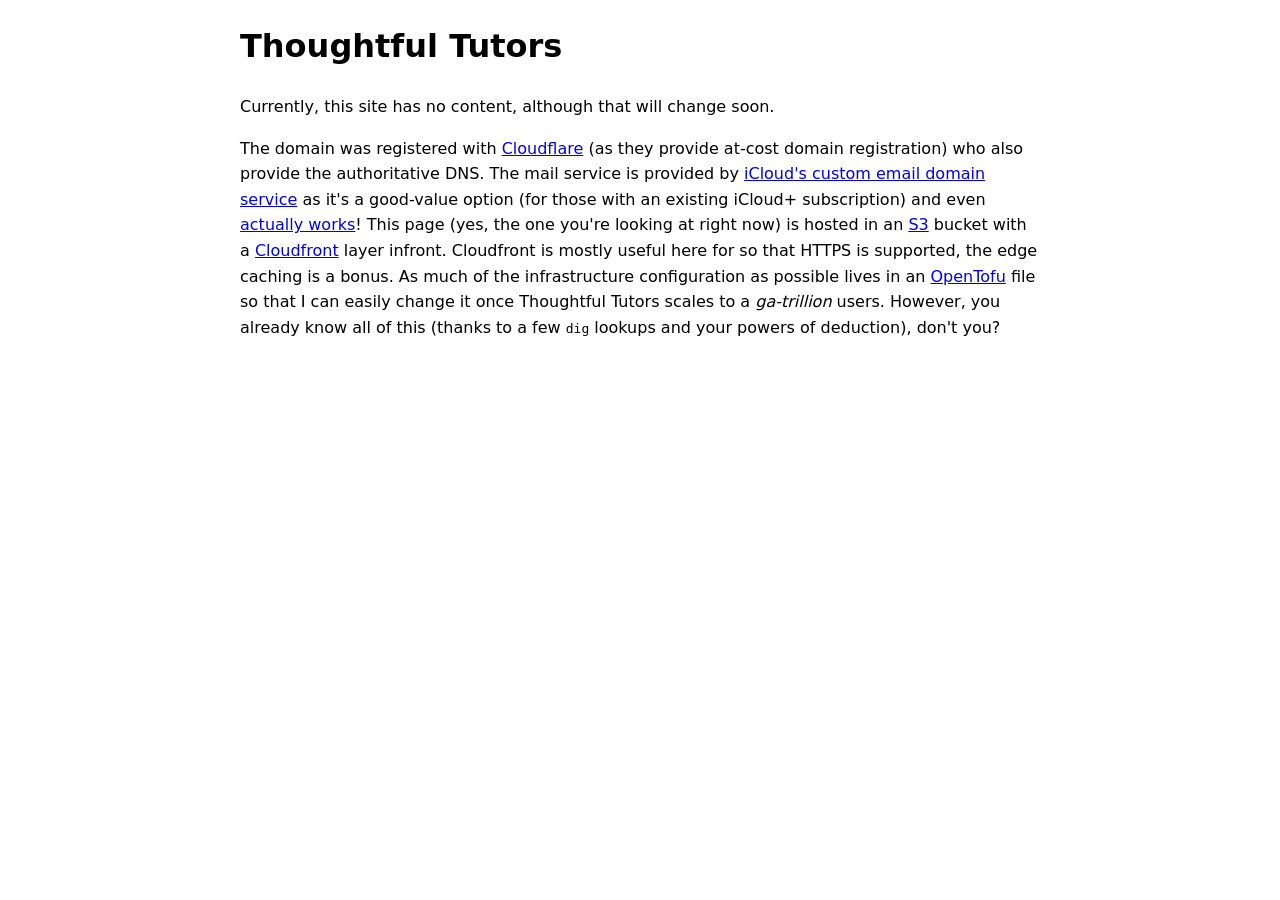
==== site/index.html @ aa3bd0c1 "refactor: introduce site directory" ====
<!DOCTYPE html>
<html lang="en-GB">
  <head>
    <title>Thoughtful Tutors</title>
    <style>
      body {
      max-width: 800px;
      margin-left: auto;
      margin-right: auto;
      line-height: 1.6;
      font-family: system-ui, sans-serif;
    }
    </style>
  </head>
  <body>
    <H1>Thoughtful Tutors</H1>
    <p>Currently, this site has no content, although that will change soon.</p>
    <p>
      The domain was registered with
      <a href="https://www.cloudflare.com/en-gb/products/registrar/">Cloudflare</a>
      (as they provide at-cost domain registration) who also provide the authoritative DNS.
      The mail service is provided by
      <a href="https://support.apple.com/en-gb/102540">iCloud's custom email domain service</a>
      as it's a good-value option (for those with an existing iCloud+ subscription) and even
      <a href="mailto:dev@thoughtfultutors.co.uk">actually works</a>!
      This page (yes, the one you're looking at right now) is hosted in an
      <a href="https://aws.amazon.com/s3/">S3</a>
      bucket with a
      <a href="https://aws.amazon.com/cloudfront/">Cloudfront</a>
      layer infront.
      Cloudfront is mostly useful here for so that HTTPS is supported, the edge caching is a bonus. 
      As much of the infrastructure configuration as possible lives in an
      <a href="https://opentofu.org/">OpenTofu</a>
      file so that I can easily change it once Thoughtful Tutors scales to a
      <i>ga-trillion</i>
      users.
However, you already know all of this (thanks to a few
      <code>dig</code>
      lookups and your powers of deduction), don't you?
    </p>
  </body>
</html>
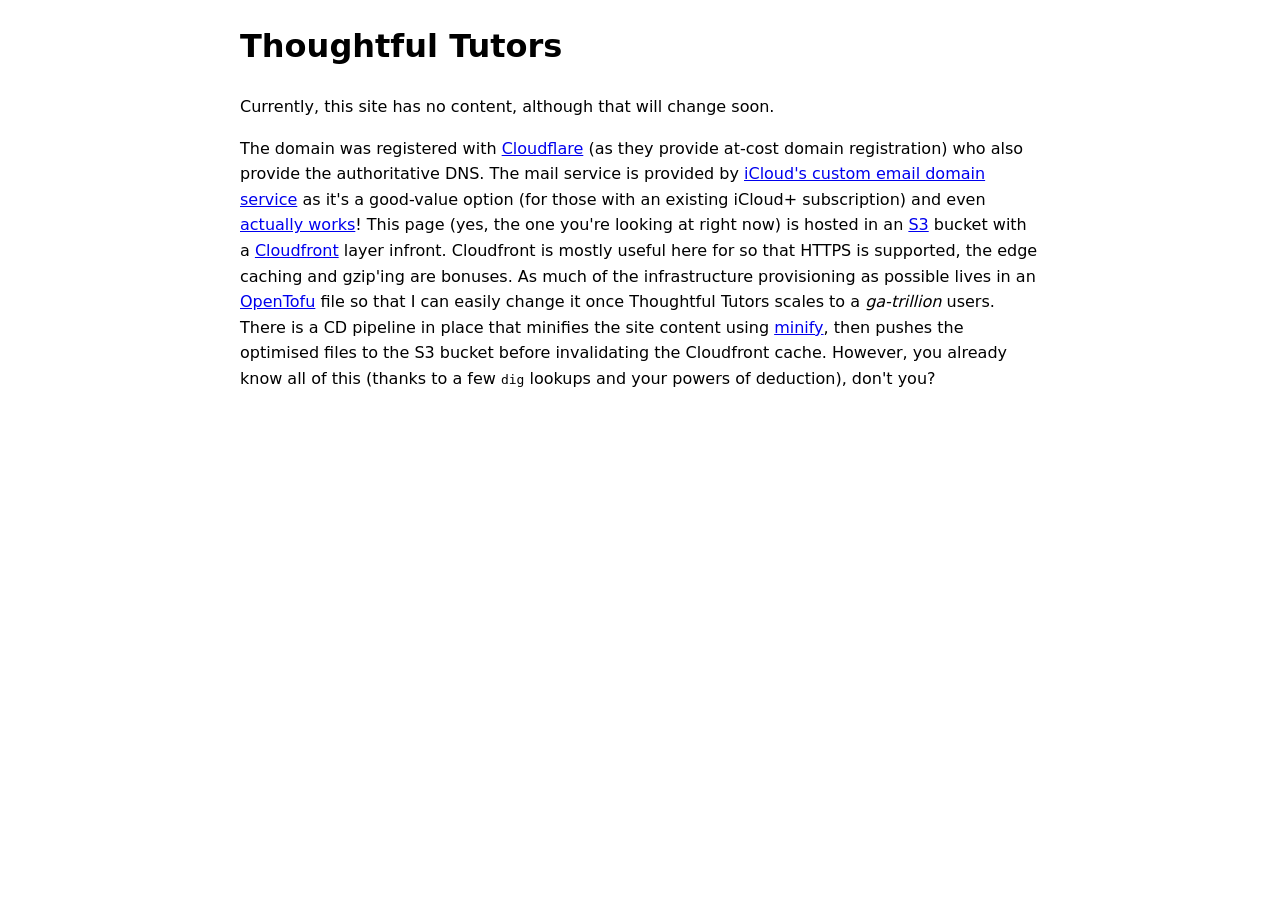
==== commit 8adb2cda: "feat: mention the CD pipeline in the index.html, add to README once implemented" ====
--- a/site/index.html
+++ b/site/index.html
@@ -1,16 +1,10 @@
 <!DOCTYPE html>
 <html lang="en-GB">
   <head>
+    <meta charset="UTF-8">
+    <meta name="viewport" content="width=device-width, initial-scale=1.0">
     <title>Thoughtful Tutors</title>
-    <style>
-      body {
-      max-width: 800px;
-      margin-left: auto;
-      margin-right: auto;
-      line-height: 1.6;
-      font-family: system-ui, sans-serif;
-    }
-    </style>
+    <link rel="stylesheet" href="styles.css">
   </head>
   <body>
     <H1>Thoughtful Tutors</H1>
@@ -28,13 +22,16 @@
       bucket with a
       <a href="https://aws.amazon.com/cloudfront/">Cloudfront</a>
       layer infront.
-      Cloudfront is mostly useful here for so that HTTPS is supported, the edge caching is a bonus. 
-      As much of the infrastructure configuration as possible lives in an
+      Cloudfront is mostly useful here for so that HTTPS is supported, the edge caching and gzip'ing are bonuses. 
+      As much of the infrastructure provisioning as possible lives in an
       <a href="https://opentofu.org/">OpenTofu</a>
       file so that I can easily change it once Thoughtful Tutors scales to a
       <i>ga-trillion</i>
       users.
-However, you already know all of this (thanks to a few
+      There is a CD pipeline in place that minifies the site content using
+      <a href="https://github.com/tdewolff/minify/tree/master">minify</a>,
+      then pushes the optimised files to the S3 bucket before invalidating the Cloudfront cache.
+      However, you already know all of this (thanks to a few
       <code>dig</code>
       lookups and your powers of deduction), don't you?
     </p>
--- a/site/styles.css
+++ b/site/styles.css
@@ -0,0 +1,7 @@
+body {
+  max-width: 800px;
+  margin-left: auto;
+  margin-right: auto;
+  line-height: 1.6;
+  font-family: system-ui, sans-serif;
+}
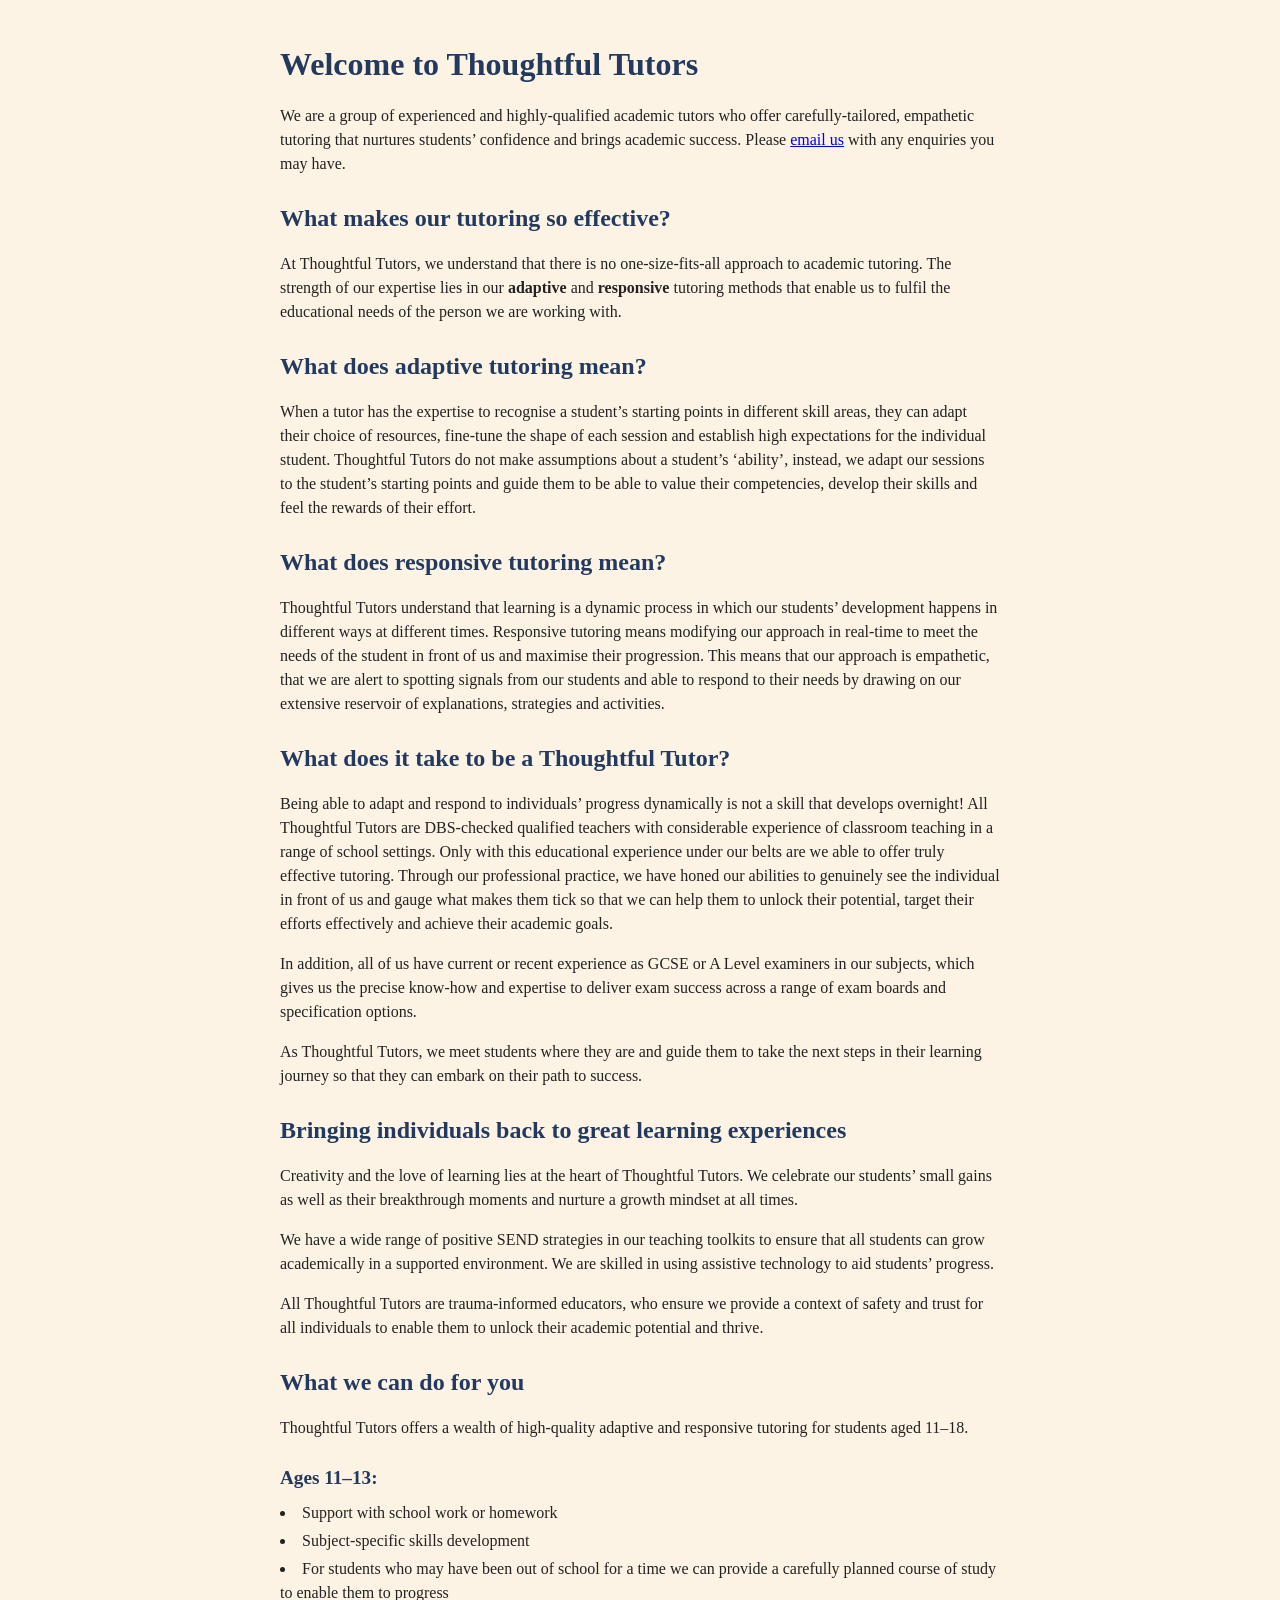
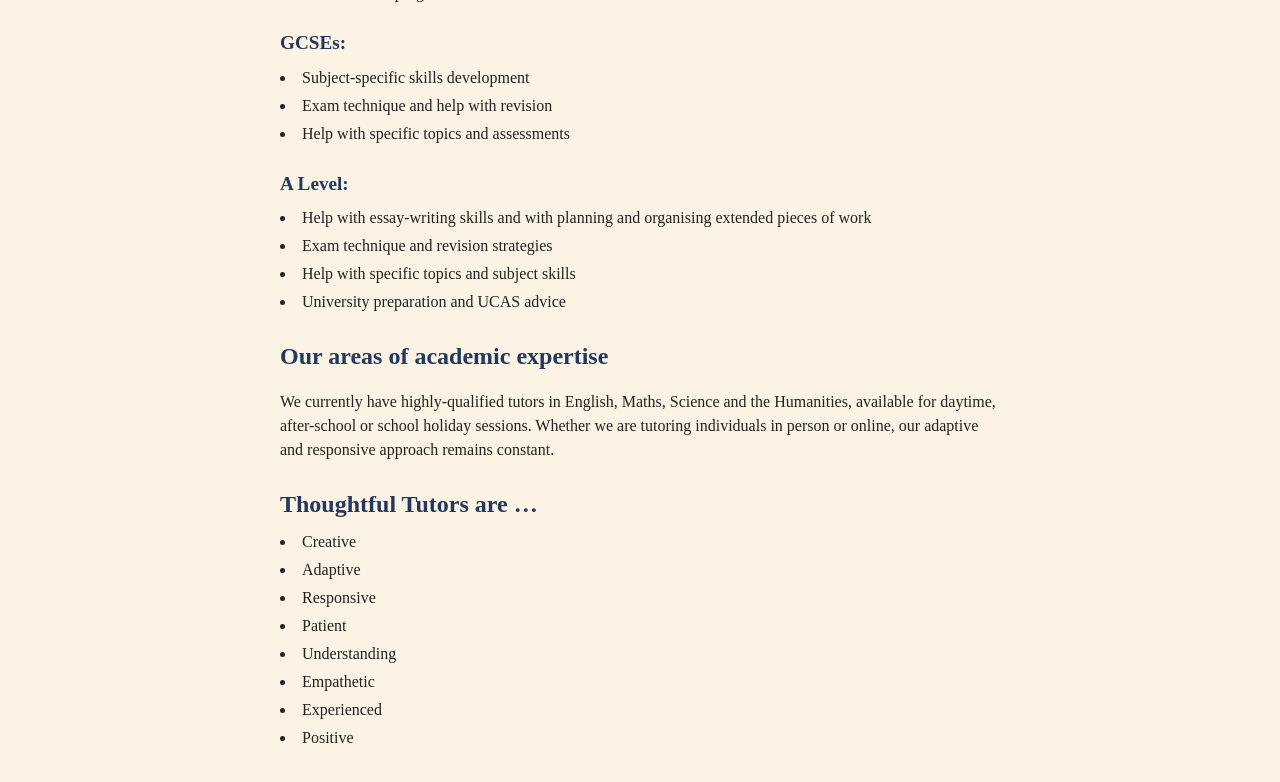
==== commit df53dada: "feat: add the first round of copy changes" ====
--- a/site/index.html
+++ b/site/index.html
@@ -1,5 +1,5 @@
 <!DOCTYPE html>
-<html lang="en-GB">
+<html lang="en">
   <head>
     <meta charset="UTF-8">
     <meta name="viewport" content="width=device-width, initial-scale=1.0">
@@ -7,33 +7,82 @@
     <link rel="stylesheet" href="styles.css">
   </head>
   <body>
-    <H1>Thoughtful Tutors</H1>
-    <p>Currently, this site has no content, although that will change soon.</p>
-    <p>
-      The domain was registered with
-      <a href="https://www.cloudflare.com/en-gb/products/registrar/">Cloudflare</a>
-      (as they provide at-cost domain registration) who also provide the authoritative DNS.
-      The mail service is provided by
-      <a href="https://support.apple.com/en-gb/102540">iCloud's custom email domain service</a>
-      as it's a good-value option (for those with an existing iCloud+ subscription) and even
-      <a href="mailto:dev@thoughtfultutors.co.uk">actually works</a>!
-      This page (yes, the one you're looking at right now) is hosted in an
-      <a href="https://aws.amazon.com/s3/">S3</a>
-      bucket with a
-      <a href="https://aws.amazon.com/cloudfront/">Cloudfront</a>
-      layer infront.
-      Cloudfront is mostly useful here for so that HTTPS is supported, the edge caching and gzip'ing are bonuses. 
-      As much of the infrastructure provisioning as possible lives in an
-      <a href="https://opentofu.org/">OpenTofu</a>
-      file so that I can easily change it once Thoughtful Tutors scales to a
-      <i>ga-trillion</i>
-      users.
-      There is a CD pipeline in place that minifies the site content using
-      <a href="https://github.com/tdewolff/minify/tree/master">minify</a>,
-      then pushes the optimised files to the S3 bucket before invalidating the Cloudfront cache.
-      However, you already know all of this (thanks to a few
-      <code>dig</code>
-      lookups and your powers of deduction), don't you?
-    </p>
+    <header>
+      <h1>Welcome to Thoughtful Tutors</h1>
+    </header>
+    <main>
+      <p>We are a group of experienced and highly-qualified academic tutors who offer carefully-tailored, empathetic tutoring that nurtures students’ confidence and brings academic success.
+		Please
+        <a href="mailto:info@thoughtfultutors.co.uk">email us</a>
+        with any enquiries you may have.</p>
+      <section>
+        <h2>What makes our tutoring so effective?</h2>
+        <p>At Thoughtful Tutors, we understand that there is no one-size-fits-all approach to academic tutoring. The strength of our expertise lies in our
+          <b>adaptive</b>
+          and
+          <b>responsive</b>
+          tutoring methods that enable us to fulfil the educational needs of the person we are working with.</p>
+      </section>
+      <section>
+        <h2>What does adaptive tutoring mean?</h2>
+        <p>When a tutor has the expertise to recognise a student’s starting points in different skill areas, they can adapt their choice of resources, fine-tune the shape of each session and establish high expectations for the individual student. Thoughtful Tutors do not make assumptions about a student’s ‘ability’, instead, we adapt our sessions to the student’s starting points and guide them to be able to value their competencies, develop their skills and feel the rewards of their effort.</p>
+      </section>
+      <section>
+        <h2>What does responsive tutoring mean?</h2>
+        <p>Thoughtful Tutors understand that learning is a dynamic process in which our students’ development happens in different ways at different times. Responsive tutoring means modifying our approach in real-time to meet the needs of the student in front of us and maximise their progression. This means that our approach is empathetic, that we are alert to spotting signals from our students and able to respond to their needs by drawing on our extensive reservoir of explanations, strategies and activities.</p>
+      </section>
+      <section>
+        <h2>What does it take to be a Thoughtful Tutor?</h2>
+        <p>Being able to adapt and respond to individuals’ progress dynamically is not a skill that develops overnight! All Thoughtful Tutors are DBS-checked qualified teachers with considerable experience of classroom teaching in a range of school settings. Only with this educational experience under our belts are we able to offer truly effective tutoring. Through our professional practice, we have honed our abilities to genuinely see the individual in front of us and gauge what makes them tick so that we can help them to unlock their potential, target their efforts effectively and achieve their academic goals.</p>
+        <p>In addition, all of us have current or recent experience as GCSE or A Level examiners in our subjects, which gives us the precise know-how and expertise to deliver exam success across a range of exam boards and specification options.</p>
+        <p>As Thoughtful Tutors, we meet students where they are and guide them to take the next steps in their learning journey so that they can embark on their path to success.</p>
+      </section>
+      <section>
+        <h2>Bringing individuals back to great learning experiences</h2>
+        <p>Creativity and the love of learning lies at the heart of Thoughtful Tutors. We celebrate our students’ small gains as well as their breakthrough moments and nurture a growth mindset at all times.</p>
+        <p>We have a wide range of positive SEND strategies in our teaching toolkits to ensure that all students can grow academically in a supported environment. We are skilled in using assistive technology to aid students’ progress.</p>
+        <p>All Thoughtful Tutors are trauma-informed educators, who ensure we provide a context of safety and trust for all individuals to enable them to unlock their academic potential and thrive.</p>
+      </section>
+      <section>
+        <h2>What we can do for you</h2>
+        <p>Thoughtful Tutors offers a wealth of high-quality adaptive and responsive tutoring for students aged 11–18.</p>
+        <h3>Ages 11–13:</h3>
+        <ul>
+          <li>Support with school work or homework</li>
+          <li>Subject-specific skills development</li>
+          <li>For students who may have been out of school for a time we can provide a carefully planned course of study to enable them to progress</li>
+        </ul>
+        <h3>GCSEs:</h3>
+        <ul>
+          <li>Subject-specific skills development</li>
+          <li>Exam technique and help with revision</li>
+          <li>Help with specific topics and assessments</li>
+        </ul>
+        <h3>A Level:</h3>
+        <ul>
+          <li>Help with essay-writing skills and with planning and organising extended pieces of work</li>
+          <li>Exam technique and revision strategies</li>
+          <li>Help with specific topics and subject skills</li>
+          <li>University preparation and UCAS advice</li>
+        </ul>
+      </section>
+      <section>
+        <h2>Our areas of academic expertise</h2>
+        <p>We currently have highly-qualified tutors in English, Maths, Science and the Humanities, available for daytime, after-school or school holiday sessions. Whether we are tutoring individuals in person or online, our adaptive and responsive approach remains constant.</p>
+      </section>
+      <section>
+        <h2>Thoughtful Tutors are …</h2>
+        <ul>
+          <li>Creative</li>
+          <li>Adaptive</li>
+          <li>Responsive</li>
+          <li>Patient</li>
+          <li>Understanding</li>
+          <li>Empathetic</li>
+          <li>Experienced</li>
+          <li>Positive</li>
+        </ul>
+      </section>
+    </main>
   </body>
 </html>
--- a/site/styles.css
+++ b/site/styles.css
@@ -1,7 +1,65 @@
-body {
-  max-width: 800px;
-  margin-left: auto;
-  margin-right: auto;
-  line-height: 1.6;
-  font-family: system-ui, sans-serif;
-}
+<style>
+  /* Basic Reset */
+  *, *::before, *::after {
+    box-sizing: border-box;
+  }
+
+  body {
+    margin: 0;
+    font-family: "Georgia", "Times New Roman", serif;
+    background-color: #fcf3e4; /* Similar to Financial Times paper tone */
+    color: #222;
+    line-height: 1.5;
+    padding: 1rem;
+    max-width: 720px;
+    margin-left: auto;
+    margin-right: auto;
+  }
+
+  h1, h2, h3 {
+    color: #23395d;
+    font-weight: 600;
+    margin-top: 1.5rem;
+    margin-bottom: 0.5rem;
+  }
+
+  h1 {
+    font-size: 2rem;
+  }
+
+  h2 {
+    font-size: 1.5rem;
+  }
+
+  h3 {
+    font-size: 1.2rem;
+  }
+
+  p {
+    margin-bottom: 1rem;
+  }
+
+  ul {
+    list-style: inside disc;
+    margin: 0 0 1rem 0;
+    padding-left: 0;
+  }
+
+  li {
+    margin-bottom: 0.25rem;
+  }
+
+  /* Dark mode */
+  @media (prefers-color-scheme: dark) {
+    body {
+      background-color: #121212;
+      color: #e0e0e0;
+    }
+    h1, h2, h3 {
+      color: #81d8d0;
+    }
+    a {
+      color: #80cbc4;
+    }
+  }
+</style>
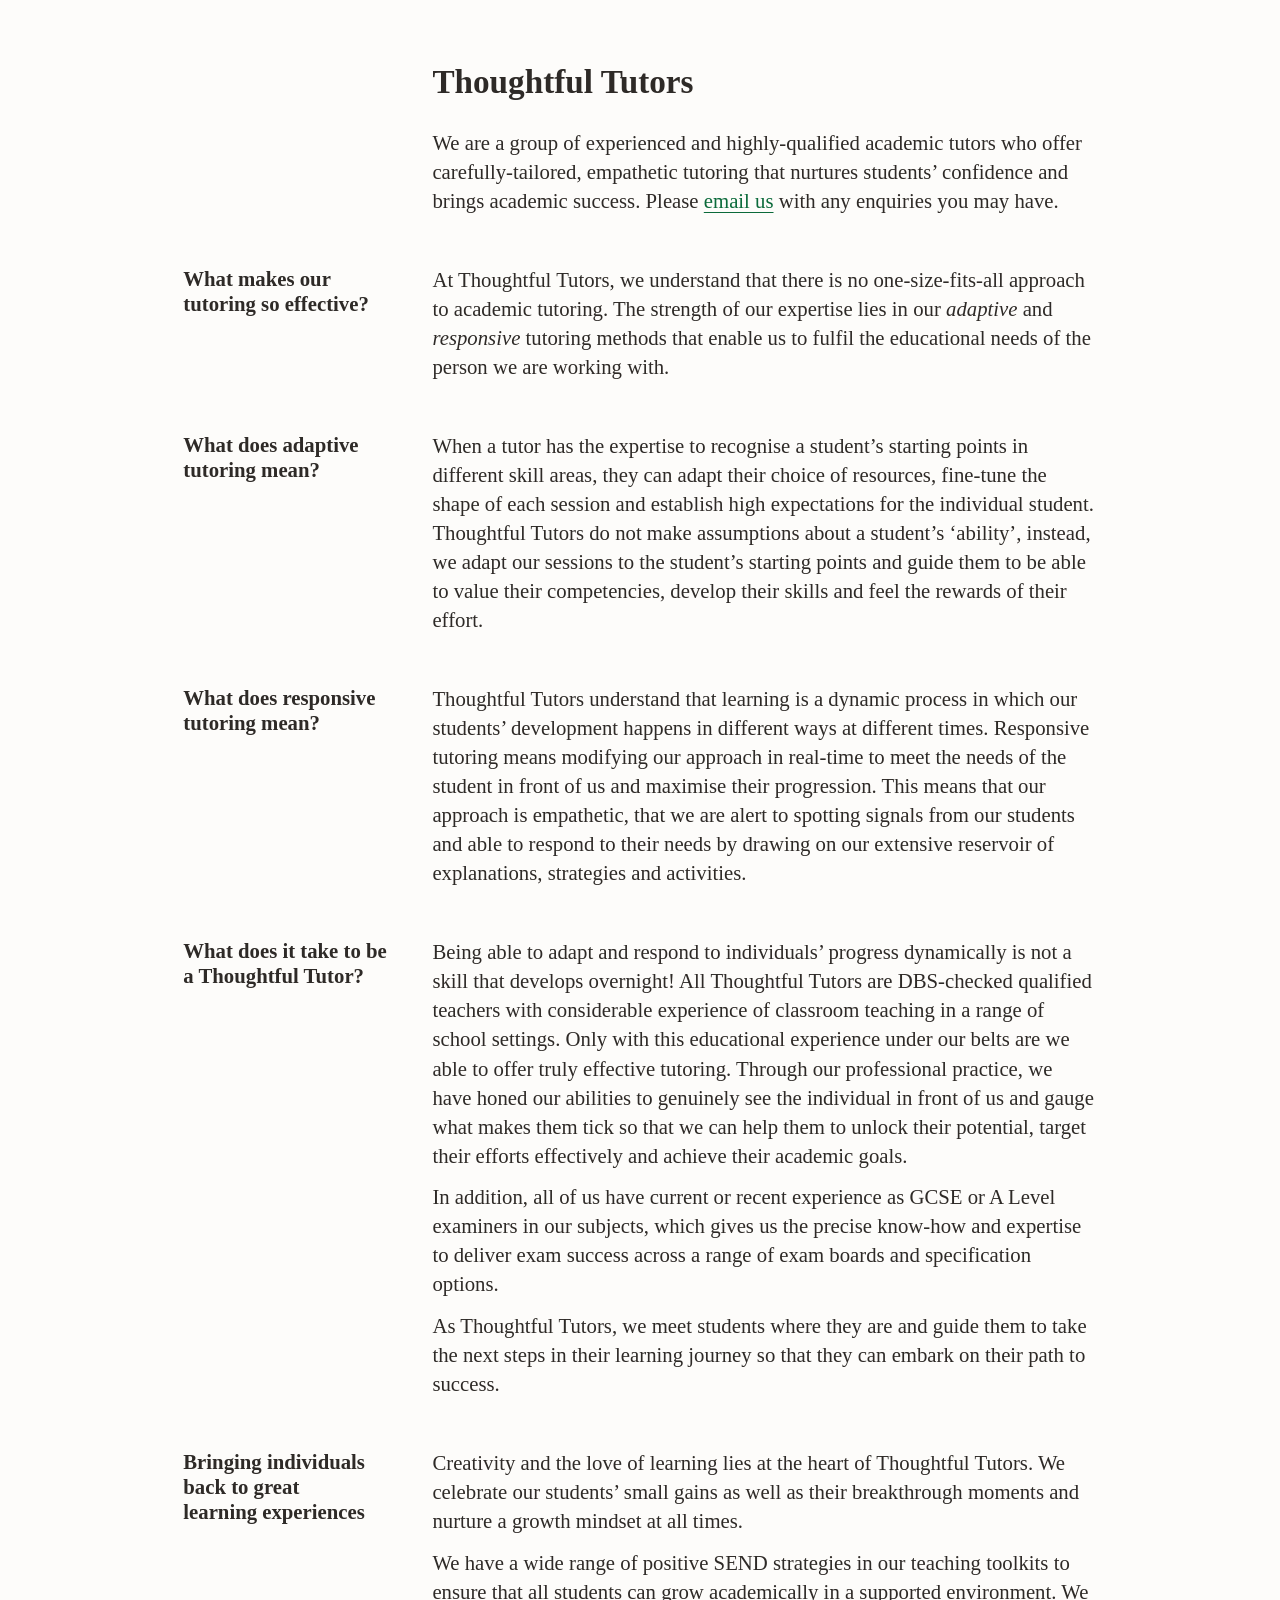
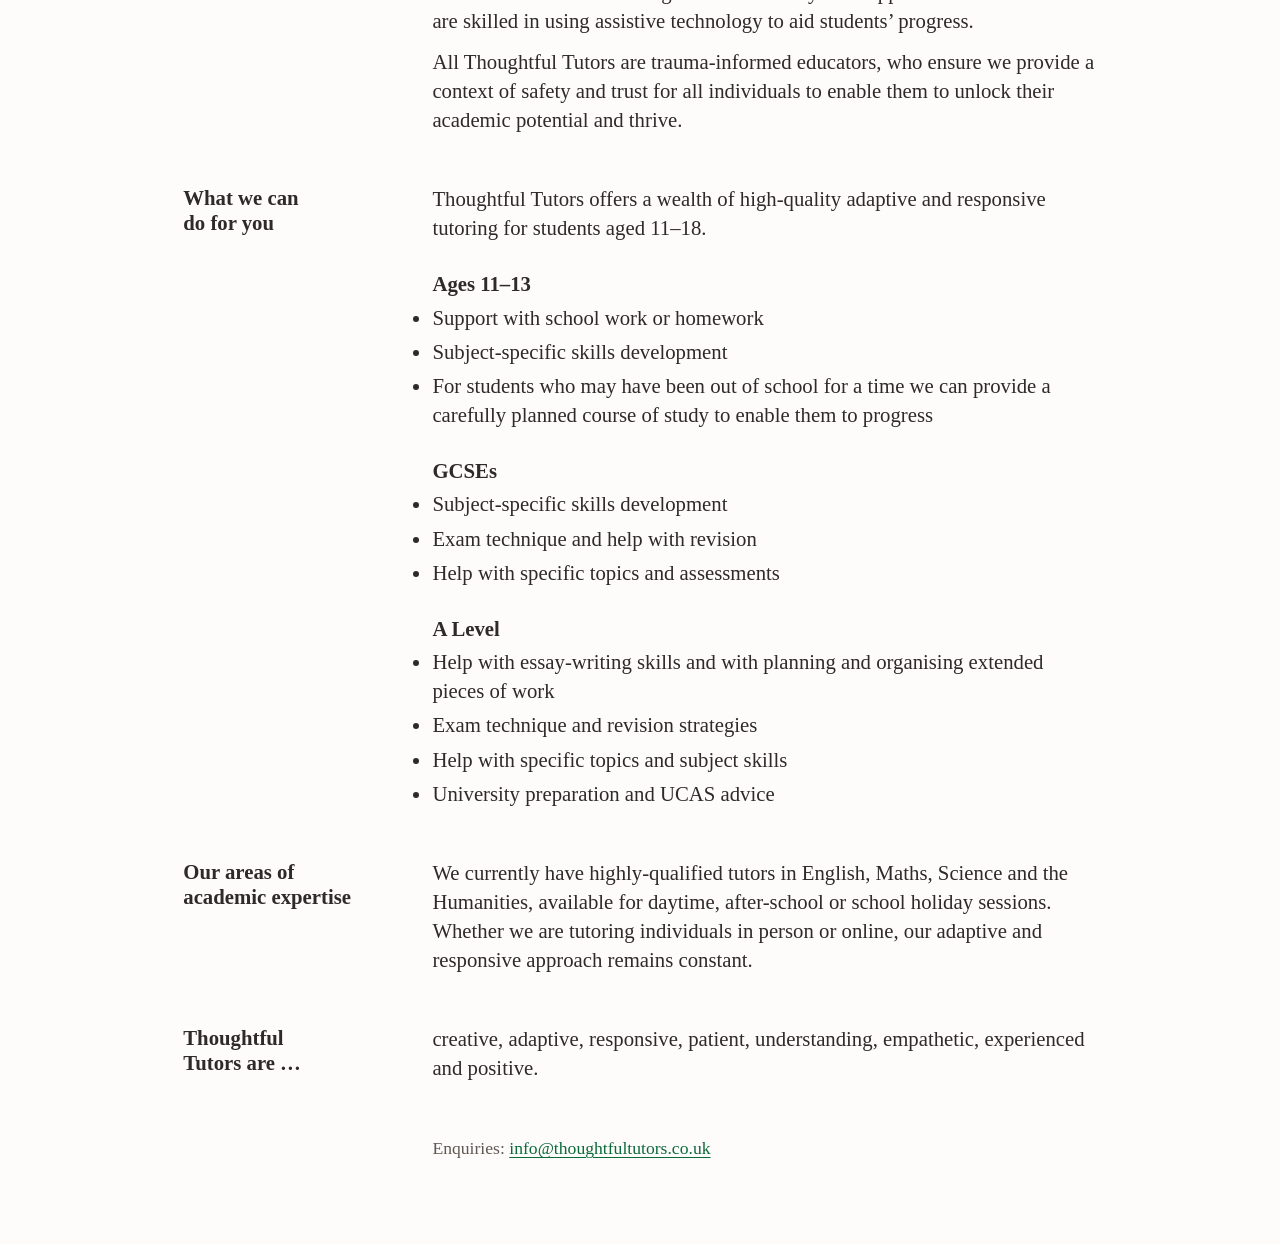
==== commit fab528c8: "feat!: move hosting from AWS to Cloudflare Workers and reset typography Serve site/ as Cloudflare Wo" ====
--- a/site/index.html
+++ b/site/index.html
@@ -1,88 +1,203 @@
 <!DOCTYPE html>
-<html lang="en">
+<html lang="en-GB">
   <head>
     <meta charset="UTF-8">
     <meta name="viewport" content="width=device-width, initial-scale=1.0">
     <title>Thoughtful Tutors</title>
-    <link rel="stylesheet" href="styles.css">
+    <meta name="description" content="Adaptive, responsive tutoring for students aged 11–18 from DBS-checked qualified teachers who are also GCSE and A Level examiners.">
+    <meta name="color-scheme" content="light dark">
+    <link rel="canonical" href="https://thoughtfultutors.co.uk/">
+    <link rel="icon" href="data:,">
+    <style>
+      /* Typography follows Butterick's Practical Typography: body text first,
+         15–25px type, 120–145% line spacing, 45–90 characters per line,
+         subtle headings, colour only on links. */
+      :root {
+        --paper: #fdfcfa;
+        --ink: #2e2a27;
+        --quiet: #5f5853;
+        --link: #0b6a3a;
+      }
+
+      @media (prefers-color-scheme: dark) {
+        :root {
+          --paper: #1c1b1a;
+          --ink: #e6e1dc;
+          --quiet: #a8a09a;
+          --link: #7fd3a0;
+        }
+      }
+
+      *, *::before, *::after { box-sizing: border-box; }
+
+      html {
+        /* Type and measure scale together, so line length holds at every width. */
+        font-size: clamp(18px, 15px + 0.45vw, 21px);
+        -webkit-text-size-adjust: 100%;
+      }
+
+      body {
+        margin: 0;
+        padding: 3rem max(1.25rem, 5vw) 4rem;
+        background: var(--paper);
+        color: var(--ink);
+        font-family: Charter, "Bitstream Charter", "Sitka Text", Cambria, Georgia, serif;
+        line-height: 1.4;
+        font-kerning: normal;
+        text-rendering: optimizeLegibility;
+      }
+
+      .page {
+        max-width: 32em;
+        margin-inline: auto;
+      }
+
+      h1, h2, h3 {
+        font-weight: bold;
+        line-height: 1.2;
+        hyphens: manual;
+        text-wrap: balance;
+      }
+
+      h1 { font-size: 1.6em; margin: 0 0 0.8em; }
+      h2 { font-size: 1.1em; margin: 2.4em 0 0.5em; }
+      h3 { font-size: 1em; margin: 1.4em 0 0.3em; }
+
+      p, ul { margin: 0; }
+      p + p, p + ul, ul + p { margin-top: 0.6em; }
+
+      ul { padding-left: 1.1em; }
+      li + li { margin-top: 0.25em; }
+
+      a {
+        color: var(--link);
+        text-decoration-thickness: 0.06em;
+        text-underline-offset: 0.18em;
+      }
+      a:hover { text-decoration-thickness: 0.12em; }
+      a:focus-visible { outline: 2px solid var(--link); outline-offset: 2px; }
+
+      /* The brand's own list, read as the sentence it begins. */
+      .are ul { list-style: none; }
+      .are li { display: inline; }
+      .are li::after { content: ", "; }
+      .are li:nth-last-child(2)::after { content: " and "; }
+      .are li:last-child::after { content: "."; }
+
+      footer {
+        margin-top: 3em;
+        color: var(--quiet);
+        font-size: 0.85em;
+      }
+
+      /* Wide screens: headings move into the left margin as side heads,
+         and the text column keeps its measure. */
+      @media (min-width: 62em) {
+        .page { max-width: 44rem; }
+        header, section, footer {
+          display: grid;
+          grid-template-columns: 10rem 32rem;
+          column-gap: 2rem;
+        }
+        header > *, section > *, footer > * { grid-column: 2; }
+        section > h2 {
+          grid-column: 1;
+          grid-row: 1 / span 20;
+          font-size: 1em;
+          margin: 0;
+          padding-top: 0.05em;
+        }
+        section { margin-top: 2.4em; }
+        section > h2 + * { margin-top: 0; }
+        /* Bullets hang in the margin, so text keeps one left edge. */
+        ul { padding-left: 0; }
+      }
+    </style>
   </head>
   <body>
-    <header>
-      <h1>Welcome to Thoughtful Tutors</h1>
-    </header>
-    <main>
-      <p>We are a group of experienced and highly-qualified academic tutors who offer carefully-tailored, empathetic tutoring that nurtures students’ confidence and brings academic success.
-		Please
-        <a href="mailto:info@thoughtfultutors.co.uk">email us</a>
-        with any enquiries you may have.</p>
-      <section>
-        <h2>What makes our tutoring so effective?</h2>
-        <p>At Thoughtful Tutors, we understand that there is no one-size-fits-all approach to academic tutoring. The strength of our expertise lies in our
-          <b>adaptive</b>
-          and
-          <b>responsive</b>
-          tutoring methods that enable us to fulfil the educational needs of the person we are working with.</p>
-      </section>
-      <section>
-        <h2>What does adaptive tutoring mean?</h2>
-        <p>When a tutor has the expertise to recognise a student’s starting points in different skill areas, they can adapt their choice of resources, fine-tune the shape of each session and establish high expectations for the individual student. Thoughtful Tutors do not make assumptions about a student’s ‘ability’, instead, we adapt our sessions to the student’s starting points and guide them to be able to value their competencies, develop their skills and feel the rewards of their effort.</p>
-      </section>
-      <section>
-        <h2>What does responsive tutoring mean?</h2>
-        <p>Thoughtful Tutors understand that learning is a dynamic process in which our students’ development happens in different ways at different times. Responsive tutoring means modifying our approach in real-time to meet the needs of the student in front of us and maximise their progression. This means that our approach is empathetic, that we are alert to spotting signals from our students and able to respond to their needs by drawing on our extensive reservoir of explanations, strategies and activities.</p>
-      </section>
-      <section>
-        <h2>What does it take to be a Thoughtful Tutor?</h2>
-        <p>Being able to adapt and respond to individuals’ progress dynamically is not a skill that develops overnight! All Thoughtful Tutors are DBS-checked qualified teachers with considerable experience of classroom teaching in a range of school settings. Only with this educational experience under our belts are we able to offer truly effective tutoring. Through our professional practice, we have honed our abilities to genuinely see the individual in front of us and gauge what makes them tick so that we can help them to unlock their potential, target their efforts effectively and achieve their academic goals.</p>
-        <p>In addition, all of us have current or recent experience as GCSE or A Level examiners in our subjects, which gives us the precise know-how and expertise to deliver exam success across a range of exam boards and specification options.</p>
-        <p>As Thoughtful Tutors, we meet students where they are and guide them to take the next steps in their learning journey so that they can embark on their path to success.</p>
-      </section>
-      <section>
-        <h2>Bringing individuals back to great learning experiences</h2>
-        <p>Creativity and the love of learning lies at the heart of Thoughtful Tutors. We celebrate our students’ small gains as well as their breakthrough moments and nurture a growth mindset at all times.</p>
-        <p>We have a wide range of positive SEND strategies in our teaching toolkits to ensure that all students can grow academically in a supported environment. We are skilled in using assistive technology to aid students’ progress.</p>
-        <p>All Thoughtful Tutors are trauma-informed educators, who ensure we provide a context of safety and trust for all individuals to enable them to unlock their academic potential and thrive.</p>
-      </section>
-      <section>
-        <h2>What we can do for you</h2>
-        <p>Thoughtful Tutors offers a wealth of high-quality adaptive and responsive tutoring for students aged 11–18.</p>
-        <h3>Ages 11–13:</h3>
-        <ul>
-          <li>Support with school work or homework</li>
-          <li>Subject-specific skills development</li>
-          <li>For students who may have been out of school for a time we can provide a carefully planned course of study to enable them to progress</li>
-        </ul>
-        <h3>GCSEs:</h3>
-        <ul>
-          <li>Subject-specific skills development</li>
-          <li>Exam technique and help with revision</li>
-          <li>Help with specific topics and assessments</li>
-        </ul>
-        <h3>A Level:</h3>
-        <ul>
-          <li>Help with essay-writing skills and with planning and organising extended pieces of work</li>
-          <li>Exam technique and revision strategies</li>
-          <li>Help with specific topics and subject skills</li>
-          <li>University preparation and UCAS advice</li>
-        </ul>
-      </section>
-      <section>
-        <h2>Our areas of academic expertise</h2>
-        <p>We currently have highly-qualified tutors in English, Maths, Science and the Humanities, available for daytime, after-school or school holiday sessions. Whether we are tutoring individuals in person or online, our adaptive and responsive approach remains constant.</p>
-      </section>
-      <section>
-        <h2>Thoughtful Tutors are …</h2>
-        <ul>
-          <li>Creative</li>
-          <li>Adaptive</li>
-          <li>Responsive</li>
-          <li>Patient</li>
-          <li>Understanding</li>
-          <li>Empathetic</li>
-          <li>Experienced</li>
-          <li>Positive</li>
-        </ul>
-      </section>
-    </main>
+    <div class="page">
+      <header>
+        <h1>Thoughtful Tutors</h1>
+        <p>We are a group of experienced and highly-qualified academic tutors who offer carefully-tailored, empathetic tutoring that nurtures students’ confidence and brings academic success. Please <a href="mailto:info@thoughtfultutors.co.uk?subject=Tutoring%20enquiry">email us</a> with any enquiries you may have.</p>
+      </header>
+
+      <main>
+        <section>
+          <h2>What makes our tutoring so effective?</h2>
+          <p>At Thoughtful Tutors, we understand that there is no one-size-fits-all approach to academic tutoring. The strength of our expertise lies in our <em>adaptive</em> and <em>responsive</em> tutoring methods that enable us to fulfil the educational needs of the person we are working with.</p>
+        </section>
+
+        <section>
+          <h2>What does adaptive tutoring mean?</h2>
+          <p>When a tutor has the expertise to recognise a student’s starting points in different skill areas, they can adapt their choice of resources, fine-tune the shape of each session and establish high expectations for the individual student. Thoughtful Tutors do not make assumptions about a student’s ‘ability’, instead, we adapt our sessions to the student’s starting points and guide them to be able to value their competencies, develop their skills and feel the rewards of their effort.</p>
+        </section>
+
+        <section>
+          <h2>What does responsive tutoring mean?</h2>
+          <p>Thoughtful Tutors understand that learning is a dynamic process in which our students’ development happens in different ways at different times. Responsive tutoring means modifying our approach in real-time to meet the needs of the student in front of us and maximise their progression. This means that our approach is empathetic, that we are alert to spotting signals from our students and able to respond to their needs by drawing on our extensive reservoir of explanations, strategies and activities.</p>
+        </section>
+
+        <section>
+          <h2>What does it take to be a Thoughtful Tutor?</h2>
+          <p>Being able to adapt and respond to individuals’ progress dynamically is not a skill that develops overnight! All Thoughtful Tutors are DBS-checked qualified teachers with considerable experience of classroom teaching in a range of school settings. Only with this educational experience under our belts are we able to offer truly effective tutoring. Through our professional practice, we have honed our abilities to genuinely see the individual in front of us and gauge what makes them tick so that we can help them to unlock their potential, target their efforts effectively and achieve their academic goals.</p>
+          <p>In addition, all of us have current or recent experience as GCSE or A Level examiners in our subjects, which gives us the precise know-how and expertise to deliver exam success across a range of exam boards and specification options.</p>
+          <p>As Thoughtful Tutors, we meet students where they are and guide them to take the next steps in their learning journey so that they can embark on their path to success.</p>
+        </section>
+
+        <section>
+          <h2>Bringing individuals back to great learning experiences</h2>
+          <p>Creativity and the love of learning lies at the heart of Thoughtful Tutors. We celebrate our students’ small gains as well as their breakthrough moments and nurture a growth mindset at all times.</p>
+          <p>We have a wide range of positive SEND strategies in our teaching toolkits to ensure that all students can grow academically in a supported environment. We are skilled in using assistive technology to aid students’ progress.</p>
+          <p>All Thoughtful Tutors are trauma-informed educators, who ensure we provide a context of safety and trust for all individuals to enable them to unlock their academic potential and thrive.</p>
+        </section>
+
+        <section>
+          <h2>What we can do for you</h2>
+          <p>Thoughtful Tutors offers a wealth of high-quality adaptive and responsive tutoring for students aged 11–18.</p>
+          <h3>Ages 11–13</h3>
+          <ul>
+            <li>Support with school work or homework</li>
+            <li>Subject-specific skills development</li>
+            <li>For students who may have been out of school for a time we can provide a carefully planned course of study to enable them to progress</li>
+          </ul>
+          <h3>GCSEs</h3>
+          <ul>
+            <li>Subject-specific skills development</li>
+            <li>Exam technique and help with revision</li>
+            <li>Help with specific topics and assessments</li>
+          </ul>
+          <h3>A Level</h3>
+          <ul>
+            <li>Help with essay-writing skills and with planning and organising extended pieces of work</li>
+            <li>Exam technique and revision strategies</li>
+            <li>Help with specific topics and subject skills</li>
+            <li>University preparation and UCAS advice</li>
+          </ul>
+        </section>
+
+        <section>
+          <h2>Our areas of academic expertise</h2>
+          <p>We currently have highly-qualified tutors in English, Maths, Science and the Humanities, available for daytime, after-school or school holiday sessions. Whether we are tutoring individuals in person or online, our adaptive and responsive approach remains constant.</p>
+        </section>
+
+        <section class="are">
+          <h2>Thoughtful Tutors are …</h2>
+          <ul>
+            <li>creative</li>
+            <li>adaptive</li>
+            <li>responsive</li>
+            <li>patient</li>
+            <li>understanding</li>
+            <li>empathetic</li>
+            <li>experienced</li>
+            <li>positive</li>
+          </ul>
+        </section>
+      </main>
+
+      <footer>
+        <p>Enquiries: <a href="mailto:info@thoughtfultutors.co.uk?subject=Tutoring%20enquiry">info@thoughtfultutors.co.uk</a></p>
+      </footer>
+    </div>
   </body>
 </html>
